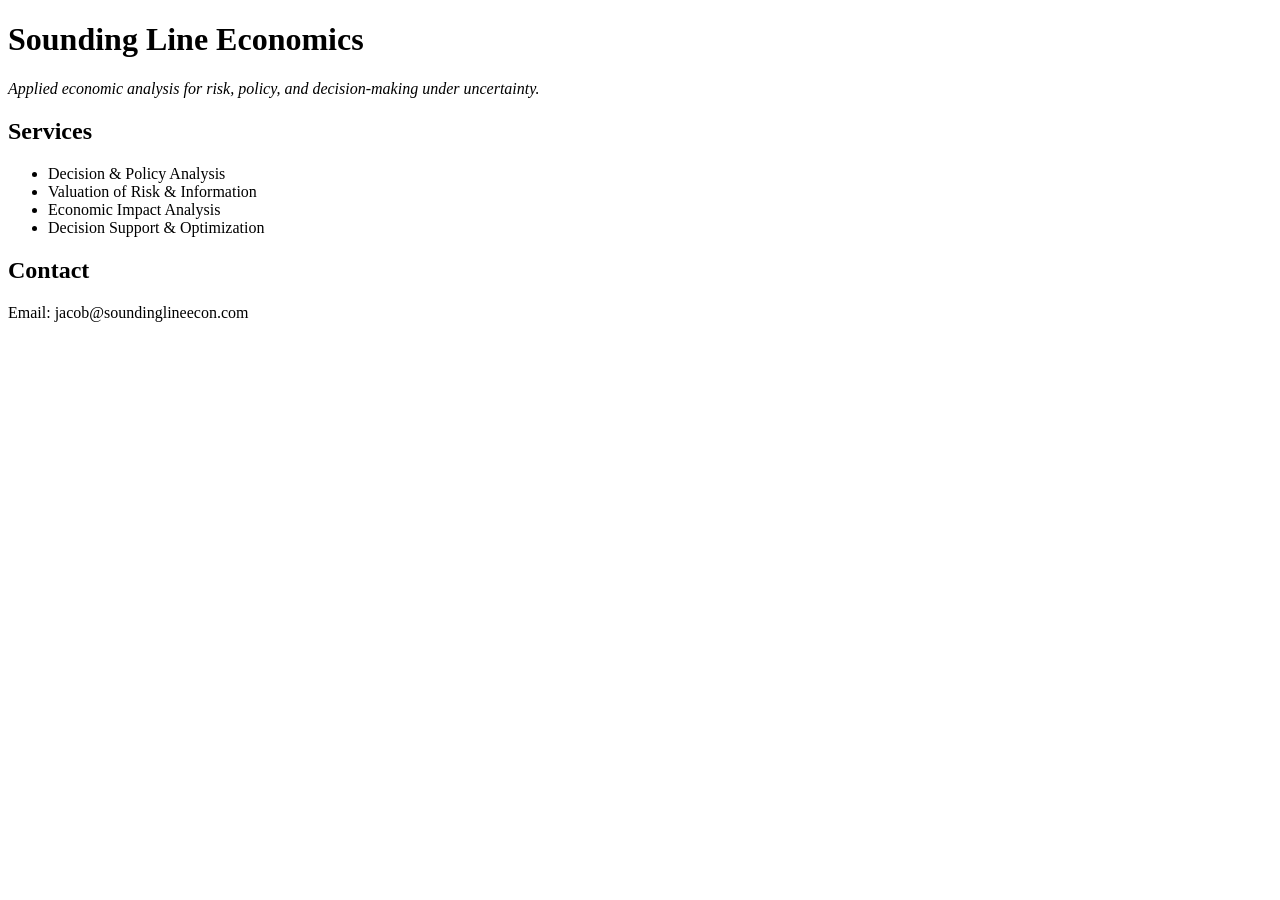
==== index.html @ cfe3ea1f "Create index.html" ====
<!DOCTYPE html>
<html>
<head>
  <meta charset="UTF-8">
  <title>Sounding Line Economics</title>
</head>
<body>
  <h1>Sounding Line Economics</h1>
  <p><em>Applied economic analysis for risk, policy, and decision-making under uncertainty.</em></p>

  <h2>Services</h2>
  <ul>
    <li>Decision & Policy Analysis</li>
    <li>Valuation of Risk & Information</li>
    <li>Economic Impact Analysis</li>
    <li>Decision Support & Optimization</li>
  </ul>

  <h2>Contact</h2>
  <p>Email: jacob@soundinglineecon.com</p>
</body>
</html>
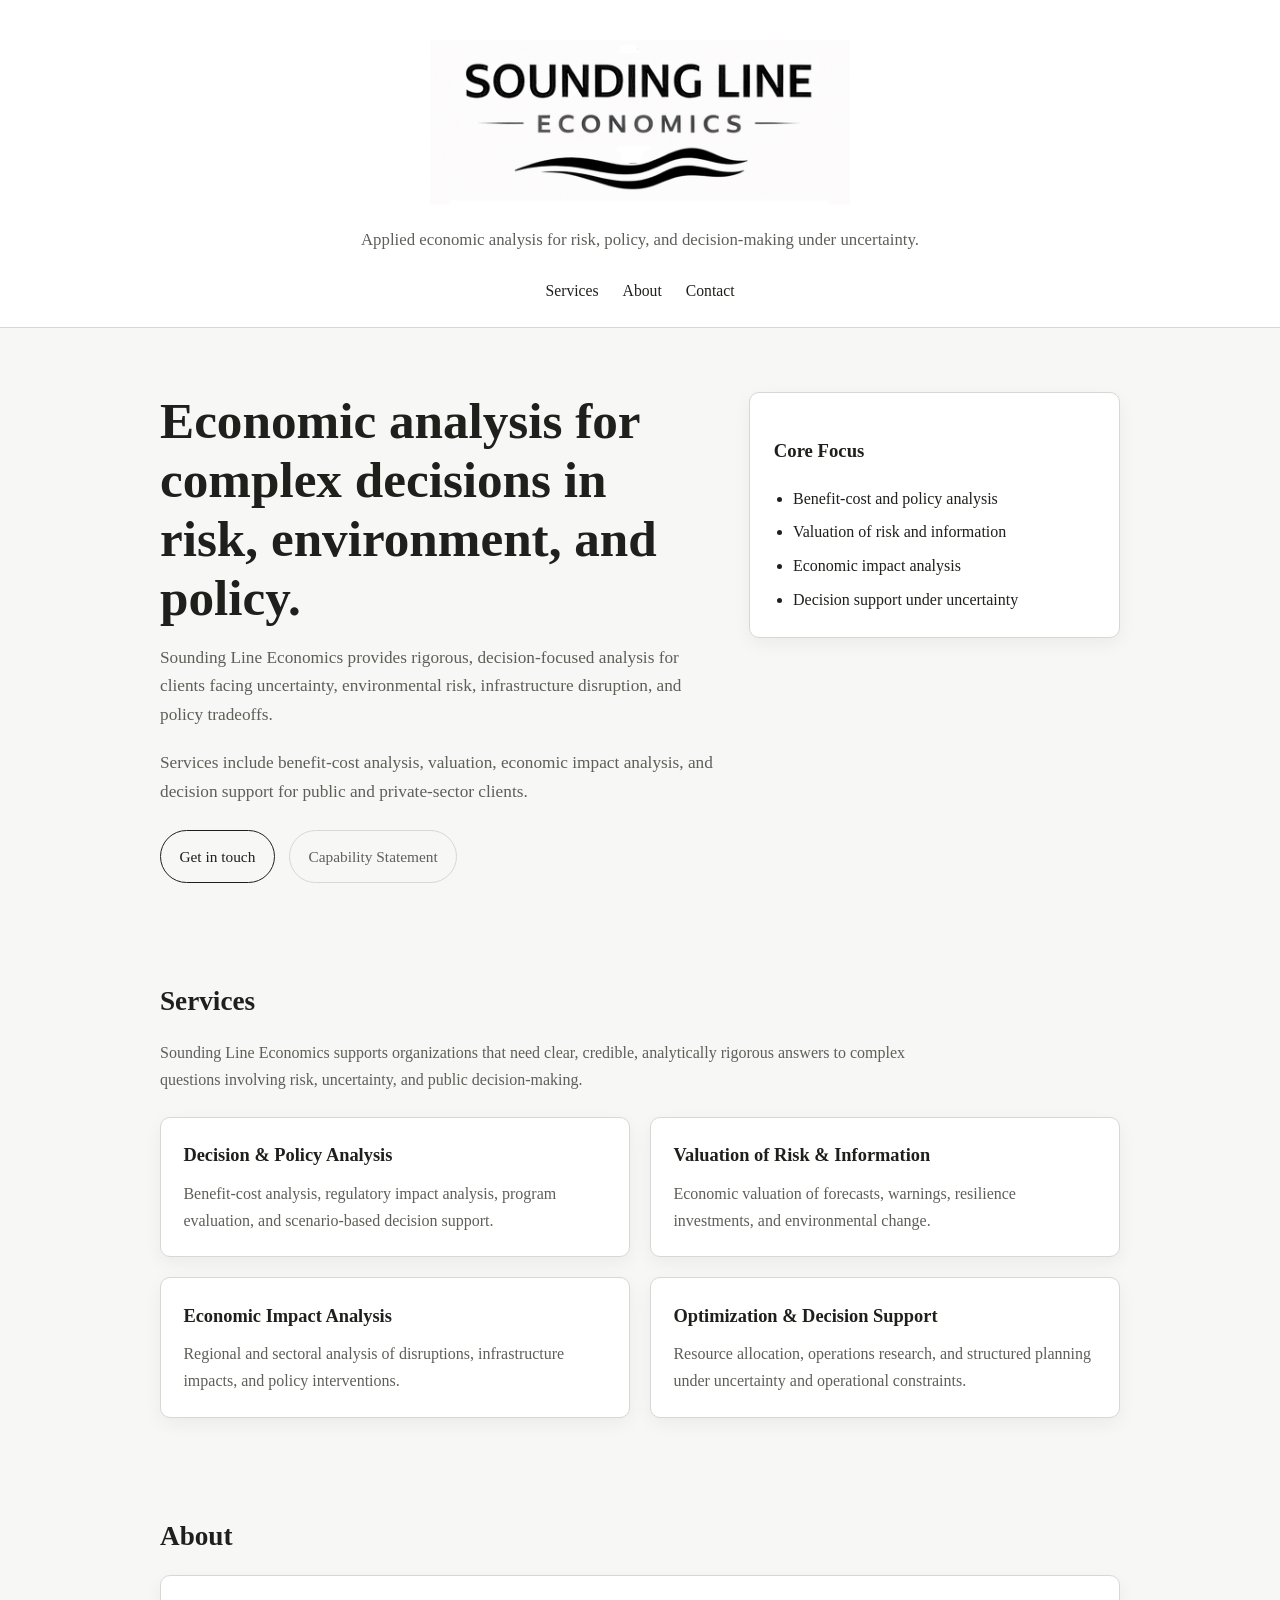
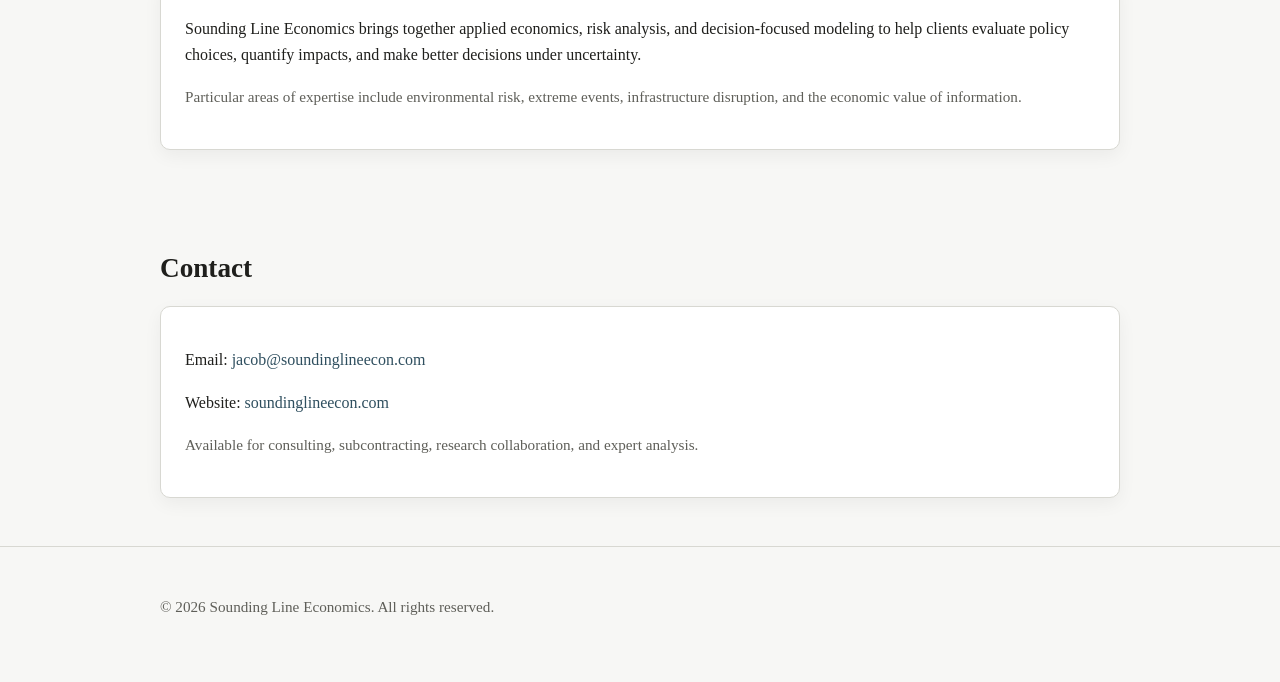
==== commit 642fd2a2: "Refactor index.html for improved structure and SEO Updated HTML structure with improved semantic ele" ====
--- a/index.html
+++ b/index.html
@@ -1,22 +1,148 @@
 <!DOCTYPE html>
-<html>
+<html lang="en">
 <head>
-  <meta charset="UTF-8">
+  <meta charset="UTF-8" />
+  <meta name="viewport" content="width=device-width, initial-scale=1.0" />
   <title>Sounding Line Economics</title>
+  <meta
+    name="description"
+    content="Applied economic analysis for risk, policy, and decision-making under uncertainty."
+  />
+  <link rel="stylesheet" href="styles.css" />
 </head>
 <body>
-  <h1>Sounding Line Economics</h1>
-  <p><em>Applied economic analysis for risk, policy, and decision-making under uncertainty.</em></p>
+  <header class="site-header">
+    <div class="container">
+      <div class="branding">
+        <img src="logo.png" alt="Sounding Line Economics logo" class="logo" />
+        <p class="tagline">
+          Applied economic analysis for risk, policy, and decision-making under uncertainty.
+        </p>
+      </div>
 
-  <h2>Services</h2>
-  <ul>
-    <li>Decision & Policy Analysis</li>
-    <li>Valuation of Risk & Information</li>
-    <li>Economic Impact Analysis</li>
-    <li>Decision Support & Optimization</li>
-  </ul>
+      <nav class="nav">
+        <a href="#services">Services</a>
+        <a href="#about">About</a>
+        <a href="#contact">Contact</a>
+      </nav>
+    </div>
+  </header>
 
-  <h2>Contact</h2>
-  <p>Email: jacob@soundinglineecon.com</p>
+  <main>
+    <section class="hero">
+      <div class="container hero-grid">
+        <div>
+          <h1>
+            Economic analysis for complex decisions in risk, environment, and policy.
+          </h1>
+          <p>
+            Sounding Line Economics provides rigorous, decision-focused analysis for
+            clients facing uncertainty, environmental risk, infrastructure disruption,
+            and policy tradeoffs.
+          </p>
+          <p>
+            Services include benefit-cost analysis, valuation, economic impact analysis,
+            and decision support for public and private-sector clients.
+          </p>
+
+          <div class="button-row">
+            <a class="button" href="#contact">Get in touch</a>
+            <a class="button secondary" href="capability-statement.pdf">Capability Statement</a>
+          </div>
+        </div>
+
+        <aside class="hero-card">
+          <h3>Core Focus</h3>
+          <ul class="list-clean">
+            <li>Benefit-cost and policy analysis</li>
+            <li>Valuation of risk and information</li>
+            <li>Economic impact analysis</li>
+            <li>Decision support under uncertainty</li>
+          </ul>
+        </aside>
+      </div>
+    </section>
+
+    <section class="section" id="services">
+      <div class="container">
+        <h2>Services</h2>
+        <p class="section-intro">
+          Sounding Line Economics supports organizations that need clear, credible,
+          analytically rigorous answers to complex questions involving risk,
+          uncertainty, and public decision-making.
+        </p>
+
+        <div class="card-grid">
+          <div class="card">
+            <h3>Decision &amp; Policy Analysis</h3>
+            <p>
+              Benefit-cost analysis, regulatory impact analysis, program evaluation,
+              and scenario-based decision support.
+            </p>
+          </div>
+
+          <div class="card">
+            <h3>Valuation of Risk &amp; Information</h3>
+            <p>
+              Economic valuation of forecasts, warnings, resilience investments,
+              and environmental change.
+            </p>
+          </div>
+
+          <div class="card">
+            <h3>Economic Impact Analysis</h3>
+            <p>
+              Regional and sectoral analysis of disruptions, infrastructure impacts,
+              and policy interventions.
+            </p>
+          </div>
+
+          <div class="card">
+            <h3>Optimization &amp; Decision Support</h3>
+            <p>
+              Resource allocation, operations research, and structured planning under
+              uncertainty and operational constraints.
+            </p>
+          </div>
+        </div>
+      </div>
+    </section>
+
+    <section class="section" id="about">
+      <div class="container">
+        <h2>About</h2>
+        <div class="about-box">
+          <p>
+            Sounding Line Economics brings together applied economics, risk analysis,
+            and decision-focused modeling to help clients evaluate policy choices,
+            quantify impacts, and make better decisions under uncertainty.
+          </p>
+          <p class="small">
+            Particular areas of expertise include environmental risk, extreme events,
+            infrastructure disruption, and the economic value of information.
+          </p>
+        </div>
+      </div>
+    </section>
+
+    <section class="section" id="contact">
+      <div class="container">
+        <h2>Contact</h2>
+        <div class="contact-box">
+          <p>Email: <a href="mailto:jacob@soundinglineecon.com">jacob@soundinglineecon.com</a></p>
+          <p>Website: <a href="https://soundinglineecon.com">soundinglineecon.com</a></p>
+          <p class="small">
+            Available for consulting, subcontracting, research collaboration, and expert analysis.
+          </p>
+        </div>
+      </div>
+    </section>
+  </main>
+
+  <footer class="site-footer">
+    <div class="container">
+      <p>&copy; 2026 Sounding Line Economics. All rights reserved.</p>
+    </div>
+  </footer>
 </body>
 </html>
--- a/styles.css
+++ b/styles.css
@@ -0,0 +1,237 @@
+:root {
+  --bg: #f7f7f5;
+  --surface: #ffffff;
+  --text: #1f1f1c;
+  --muted: #5f5f59;
+  --line: #d8d8d2;
+  --accent: #2f4f5f;
+  --max-width: 960px;
+  --radius: 10px;
+  --shadow: 0 6px 18px rgba(0, 0, 0, 0.05);
+}
+
+* {
+  box-sizing: border-box;
+}
+
+html {
+  scroll-behavior: smooth;
+}
+
+body {
+  margin: 0;
+  font-family: Georgia, "Times New Roman", serif;
+  background: var(--bg);
+  color: var(--text);
+  line-height: 1.65;
+}
+
+img {
+  max-width: 100%;
+  display: block;
+}
+
+a {
+  color: var(--accent);
+  text-decoration: none;
+}
+
+a:hover {
+  text-decoration: underline;
+}
+
+.container {
+  width: min(92%, var(--max-width));
+  margin: 0 auto;
+}
+
+.site-header {
+  padding: 2.5rem 0 1.5rem;
+  border-bottom: 1px solid var(--line);
+  background: var(--surface);
+}
+
+.branding {
+  display: flex;
+  flex-direction: column;
+  align-items: center;
+  gap: 1rem;
+}
+
+.logo {
+  max-width: 420px;
+  width: 100%;
+  height: auto;
+}
+
+.tagline {
+  font-size: 1.05rem;
+  color: var(--muted);
+  text-align: center;
+  max-width: 700px;
+  margin: 0;
+}
+
+.nav {
+  margin-top: 1.5rem;
+  display: flex;
+  justify-content: center;
+  gap: 1.5rem;
+  flex-wrap: wrap;
+  font-size: 0.98rem;
+}
+
+.nav a {
+  color: var(--text);
+}
+
+.hero {
+  padding: 4rem 0 3rem;
+}
+
+.hero-grid {
+  display: grid;
+  grid-template-columns: 1.2fr 0.8fr;
+  gap: 2rem;
+  align-items: start;
+}
+
+.hero h1 {
+  font-size: clamp(2rem, 4vw, 3.25rem);
+  line-height: 1.15;
+  margin: 0 0 1rem;
+  font-weight: 600;
+}
+
+.hero p {
+  font-size: 1.08rem;
+  color: var(--muted);
+  margin: 0 0 1.25rem;
+}
+
+.hero-card {
+  background: var(--surface);
+  border: 1px solid var(--line);
+  border-radius: var(--radius);
+  padding: 1.5rem;
+  box-shadow: var(--shadow);
+}
+
+.button-row {
+  display: flex;
+  gap: 0.9rem;
+  flex-wrap: wrap;
+  margin-top: 1.5rem;
+}
+
+.button {
+  display: inline-block;
+  padding: 0.8rem 1.15rem;
+  border-radius: 999px;
+  border: 1px solid var(--text);
+  color: var(--text);
+  font-size: 0.96rem;
+  transition: all 0.2s ease;
+}
+
+.button:hover {
+  background: var(--text);
+  color: #fff;
+  text-decoration: none;
+}
+
+.button.secondary {
+  border-color: var(--line);
+  color: var(--muted);
+}
+
+.button.secondary:hover {
+  background: #ecece7;
+  color: var(--text);
+}
+
+.section {
+  padding: 3rem 0;
+}
+
+.section h2 {
+  font-size: 1.7rem;
+  margin: 0 0 1rem;
+  font-weight: 600;
+}
+
+.section-intro {
+  max-width: 760px;
+  color: var(--muted);
+  margin-bottom: 1.5rem;
+}
+
+.card-grid {
+  display: grid;
+  grid-template-columns: repeat(2, minmax(0, 1fr));
+  gap: 1.25rem;
+}
+
+.card {
+  background: var(--surface);
+  border: 1px solid var(--line);
+  border-radius: var(--radius);
+  padding: 1.4rem;
+  box-shadow: var(--shadow);
+}
+
+.card h3 {
+  margin-top: 0;
+  margin-bottom: 0.65rem;
+  font-size: 1.15rem;
+}
+
+.card p {
+  margin: 0;
+  color: var(--muted);
+}
+
+.list-clean {
+  margin: 0;
+  padding-left: 1.2rem;
+}
+
+.list-clean li + li {
+  margin-top: 0.45rem;
+}
+
+.about-box,
+.contact-box {
+  background: var(--surface);
+  border: 1px solid var(--line);
+  border-radius: var(--radius);
+  padding: 1.5rem;
+  box-shadow: var(--shadow);
+}
+
+.site-footer {
+  border-top: 1px solid var(--line);
+  padding: 2rem 0 3rem;
+  color: var(--muted);
+  font-size: 0.95rem;
+}
+
+.small {
+  font-size: 0.95rem;
+  color: var(--muted);
+}
+
+@media (max-width: 800px) {
+  .hero-grid,
+  .card-grid {
+    grid-template-columns: 1fr;
+  }
+
+  .site-header {
+    padding-top: 2rem;
+  }
+
+  .hero {
+    padding-top: 3rem;
+  }
+}
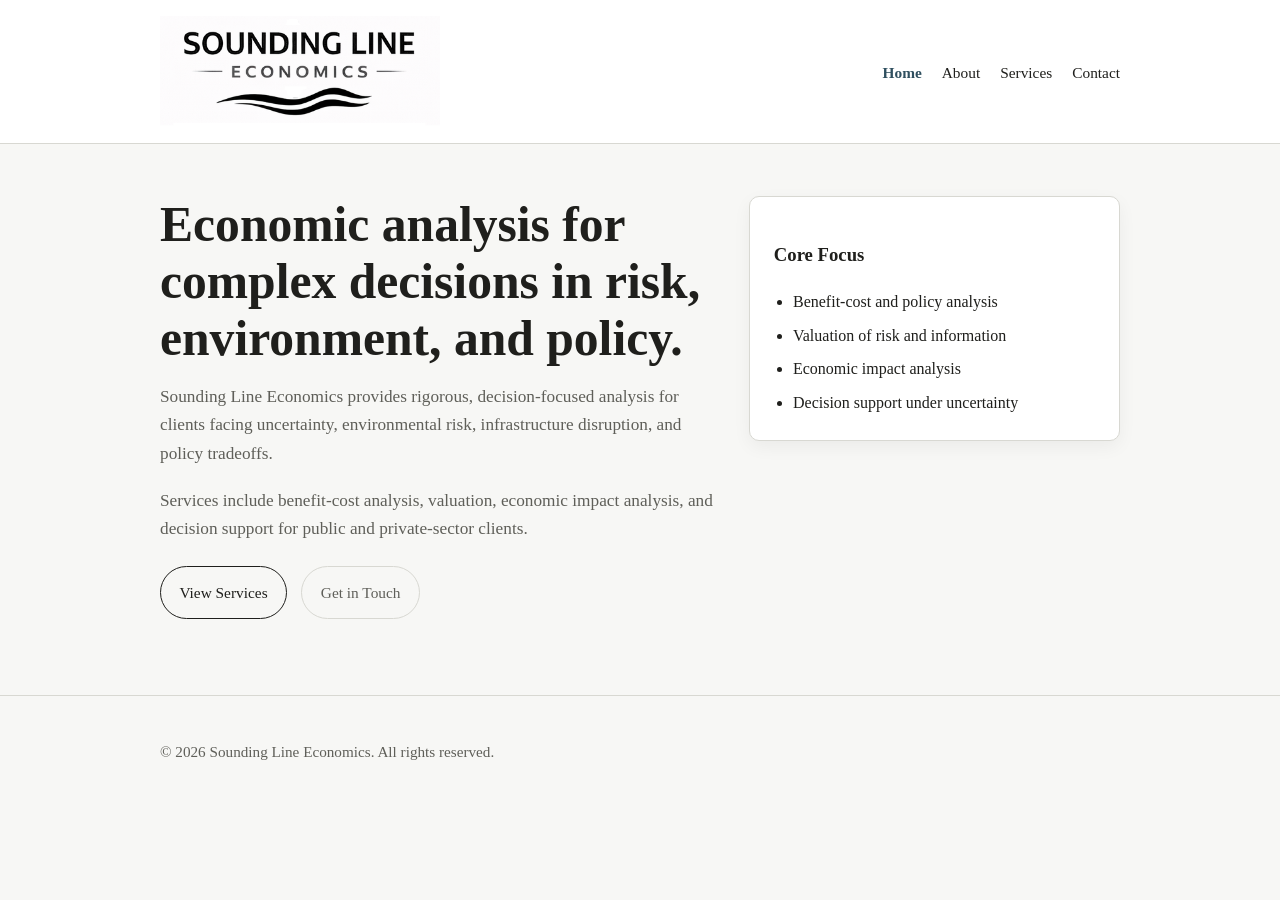
==== commit 1e34ebd4: "Refactor index.html for improved structure and links" ====
--- a/index.html
+++ b/index.html
@@ -4,26 +4,21 @@
   <meta charset="UTF-8" />
   <meta name="viewport" content="width=device-width, initial-scale=1.0" />
   <title>Sounding Line Economics</title>
-  <meta
-    name="description"
-    content="Applied economic analysis for risk, policy, and decision-making under uncertainty."
-  />
+  <meta name="description" content="Applied economic analysis for risk, policy, and decision-making under uncertainty." />
   <link rel="stylesheet" href="styles.css" />
 </head>
 <body>
   <header class="site-header">
-    <div class="container">
-      <div class="branding">
+    <div class="container header-inner">
+      <a class="brand-link" href="index.html">
         <img src="logo.png" alt="Sounding Line Economics logo" class="logo" />
-        <p class="tagline">
-          Applied economic analysis for risk, policy, and decision-making under uncertainty.
-        </p>
-      </div>
+      </a>
 
       <nav class="nav">
-        <a href="#services">Services</a>
-        <a href="#about">About</a>
-        <a href="#contact">Contact</a>
+        <a class="active" href="index.html">Home</a>
+        <a href="about.html">About</a>
+        <a href="services.html">Services</a>
+        <a href="contact.html">Contact</a>
       </nav>
     </div>
   </header>
@@ -32,13 +27,10 @@
     <section class="hero">
       <div class="container hero-grid">
         <div>
-          <h1>
-            Economic analysis for complex decisions in risk, environment, and policy.
-          </h1>
+          <h1>Economic analysis for complex decisions in risk, environment, and policy.</h1>
           <p>
-            Sounding Line Economics provides rigorous, decision-focused analysis for
-            clients facing uncertainty, environmental risk, infrastructure disruption,
-            and policy tradeoffs.
+            Sounding Line Economics provides rigorous, decision-focused analysis for clients
+            facing uncertainty, environmental risk, infrastructure disruption, and policy tradeoffs.
           </p>
           <p>
             Services include benefit-cost analysis, valuation, economic impact analysis,
@@ -46,8 +38,8 @@
           </p>
 
           <div class="button-row">
-            <a class="button" href="#contact">Get in touch</a>
-            <a class="button secondary" href="capability-statement.pdf">Capability Statement</a>
+            <a class="button" href="services.html">View Services</a>
+            <a class="button secondary" href="contact.html">Get in Touch</a>
           </div>
         </div>
 
@@ -62,81 +54,6 @@
         </aside>
       </div>
     </section>
-
-    <section class="section" id="services">
-      <div class="container">
-        <h2>Services</h2>
-        <p class="section-intro">
-          Sounding Line Economics supports organizations that need clear, credible,
-          analytically rigorous answers to complex questions involving risk,
-          uncertainty, and public decision-making.
-        </p>
-
-        <div class="card-grid">
-          <div class="card">
-            <h3>Decision &amp; Policy Analysis</h3>
-            <p>
-              Benefit-cost analysis, regulatory impact analysis, program evaluation,
-              and scenario-based decision support.
-            </p>
-          </div>
-
-          <div class="card">
-            <h3>Valuation of Risk &amp; Information</h3>
-            <p>
-              Economic valuation of forecasts, warnings, resilience investments,
-              and environmental change.
-            </p>
-          </div>
-
-          <div class="card">
-            <h3>Economic Impact Analysis</h3>
-            <p>
-              Regional and sectoral analysis of disruptions, infrastructure impacts,
-              and policy interventions.
-            </p>
-          </div>
-
-          <div class="card">
-            <h3>Optimization &amp; Decision Support</h3>
-            <p>
-              Resource allocation, operations research, and structured planning under
-              uncertainty and operational constraints.
-            </p>
-          </div>
-        </div>
-      </div>
-    </section>
-
-    <section class="section" id="about">
-      <div class="container">
-        <h2>About</h2>
-        <div class="about-box">
-          <p>
-            Sounding Line Economics brings together applied economics, risk analysis,
-            and decision-focused modeling to help clients evaluate policy choices,
-            quantify impacts, and make better decisions under uncertainty.
-          </p>
-          <p class="small">
-            Particular areas of expertise include environmental risk, extreme events,
-            infrastructure disruption, and the economic value of information.
-          </p>
-        </div>
-      </div>
-    </section>
-
-    <section class="section" id="contact">
-      <div class="container">
-        <h2>Contact</h2>
-        <div class="contact-box">
-          <p>Email: <a href="mailto:jacob@soundinglineecon.com">jacob@soundinglineecon.com</a></p>
-          <p>Website: <a href="https://soundinglineecon.com">soundinglineecon.com</a></p>
-          <p class="small">
-            Available for consulting, subcontracting, research collaboration, and expert analysis.
-          </p>
-        </div>
-      </div>
-    </section>
   </main>
 
   <footer class="site-footer">
--- a/styles.css
+++ b/styles.css
@@ -46,47 +46,52 @@
 }
 
 .site-header {
-  padding: 2.5rem 0 1.5rem;
+  background: var(--surface);
   border-bottom: 1px solid var(--line);
-  background: var(--surface);
-}
-
-.branding {
+  padding: 1rem 0 0.85rem;
+}
+
+.header-inner {
   display: flex;
-  flex-direction: column;
   align-items: center;
-  gap: 1rem;
-}
-
-.logo {
-  max-width: 420px;
-  width: 100%;
-  height: auto;
-}
-
-.tagline {
-  font-size: 1.05rem;
-  color: var(--muted);
-  text-align: center;
-  max-width: 700px;
-  margin: 0;
-}
-
-.nav {
-  margin-top: 1.5rem;
-  display: flex;
-  justify-content: center;
+  justify-content: space-between;
   gap: 1.5rem;
   flex-wrap: wrap;
-  font-size: 0.98rem;
+}
+
+.brand-link {
+  display: inline-flex;
+  align-items: center;
+}
+
+.brand-link:hover {
+  text-decoration: none;
+}
+
+.logo {
+  width: 280px;
+  max-width: 100%;
+  height: auto;
+}
+
+.nav {
+  display: flex;
+  gap: 1.25rem;
+  flex-wrap: wrap;
+  font-size: 0.96rem;
 }
 
 .nav a {
   color: var(--text);
 }
 
+.nav a.active {
+  color: var(--accent);
+  font-weight: 600;
+}
+
 .hero {
-  padding: 4rem 0 3rem;
+  padding: 3.25rem 0 2.75rem;
 }
 
 .hero-grid {
@@ -96,20 +101,24 @@
   align-items: start;
 }
 
-.hero h1 {
-  font-size: clamp(2rem, 4vw, 3.25rem);
+.hero h1,
+.page-title {
+  font-size: clamp(2rem, 4vw, 3.1rem);
   line-height: 1.15;
   margin: 0 0 1rem;
   font-weight: 600;
 }
 
-.hero p {
+.hero p,
+.lead {
   font-size: 1.08rem;
   color: var(--muted);
-  margin: 0 0 1.25rem;
-}
-
-.hero-card {
+  margin: 0 0 1.15rem;
+}
+
+.hero-card,
+.content-box,
+.card {
   background: var(--surface);
   border: 1px solid var(--line);
   border-radius: var(--radius);
@@ -121,7 +130,7 @@
   display: flex;
   gap: 0.9rem;
   flex-wrap: wrap;
-  margin-top: 1.5rem;
+  margin-top: 1.4rem;
 }
 
 .button {
@@ -150,12 +159,14 @@
   color: var(--text);
 }
 
-.section {
-  padding: 3rem 0;
-}
-
-.section h2 {
-  font-size: 1.7rem;
+.section,
+.page-section {
+  padding: 2.5rem 0;
+}
+
+.section h2,
+.page-section h2 {
+  font-size: 1.65rem;
   margin: 0 0 1rem;
   font-weight: 600;
 }
@@ -164,6 +175,14 @@
   max-width: 760px;
   color: var(--muted);
   margin-bottom: 1.5rem;
+}
+
+.page-header {
+  padding: 2.5rem 0 1rem;
+}
+
+.page-header .page-title {
+  margin-bottom: 0.75rem;
 }
 
 .card-grid {
@@ -172,14 +191,6 @@
   gap: 1.25rem;
 }
 
-.card {
-  background: var(--surface);
-  border: 1px solid var(--line);
-  border-radius: var(--radius);
-  padding: 1.4rem;
-  box-shadow: var(--shadow);
-}
-
 .card h3 {
   margin-top: 0;
   margin-bottom: 0.65rem;
@@ -200,20 +211,17 @@
   margin-top: 0.45rem;
 }
 
-.about-box,
-.contact-box {
-  background: var(--surface);
-  border: 1px solid var(--line);
-  border-radius: var(--radius);
-  padding: 1.5rem;
-  box-shadow: var(--shadow);
+.contact-list p,
+.content-box p {
+  margin-top: 0;
 }
 
 .site-footer {
   border-top: 1px solid var(--line);
-  padding: 2rem 0 3rem;
+  padding: 1.75rem 0 2.5rem;
   color: var(--muted);
   font-size: 0.95rem;
+  margin-top: 2rem;
 }
 
 .small {
@@ -222,16 +230,21 @@
 }
 
 @media (max-width: 800px) {
+  .header-inner {
+    flex-direction: column;
+    align-items: flex-start;
+  }
+
   .hero-grid,
   .card-grid {
     grid-template-columns: 1fr;
   }
 
-  .site-header {
-    padding-top: 2rem;
+  .logo {
+    width: 240px;
   }
 
   .hero {
-    padding-top: 3rem;
-  }
-}
+    padding-top: 2.5rem;
+  }
+}
